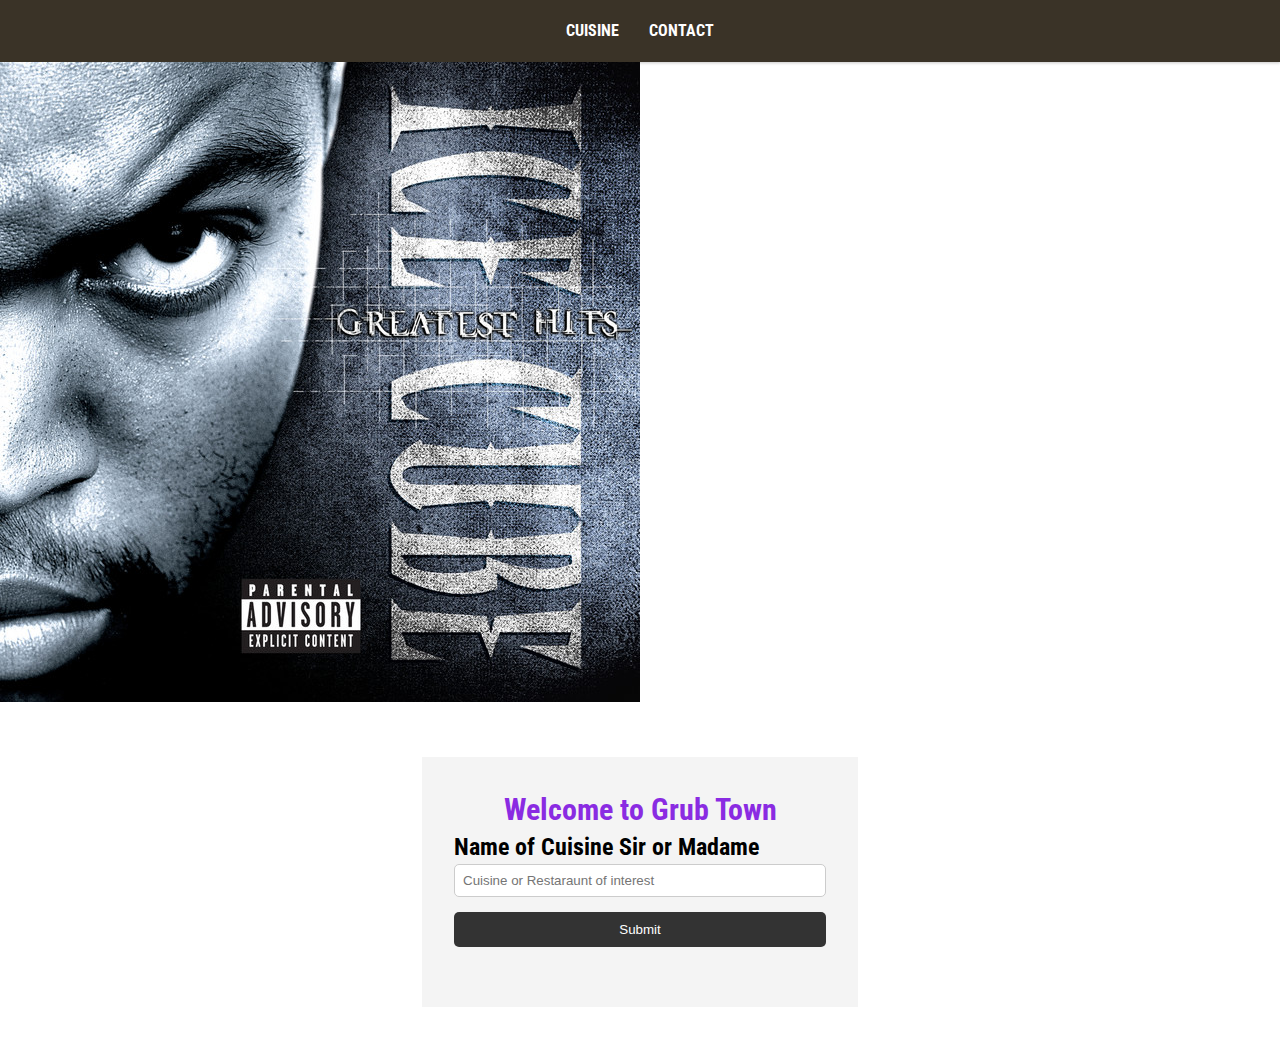
==== index.html @ 7eaac703 "completed navbar" ====
<!DOCTYPE html>
<html lang="en">
<head>
    <link rel="stylesheet" type="text/css" href="css/style.css">
    <meta charset="UTF-8">
    <meta name="viewport" content="width=device-width",
    initial-scale="1.0">
    <meta http-equiv="X-UA-Compatible" content="ie=edge">
    <title>FOOD NIGHTMARE BEGINS</title>
</head>

<body> 
    <!-- Rather than using a single img and changing the source... cycle through divs and change the background-->
    <nav class = "navbar">
        <div class="navbar-container"> <!-- The content of the navbar needs to be contained into a certain width, we can ctroll this with css-->
            <ul class="navbar-nav">
                <li>
                    <a href="#entering_restaraunt">CUISINE</a>
                </li>
                <li>
                    <a href="#">CONTACT</a>
                </li>
         </ul>
        </div>
    </nav>
    <img id="banner"> <!-- Should probably use an image here, not sure how to use the header and change source -->
    <header>
    <!-- Using CSS can add img as a style and do other styling here to -->
    <!-- food image can go here and look into... getting rotating image-->
        
    
    <!-- header {
        background: url("/Images/bakemock.jpg") no-repeat center;
        background-size: 100% 100%;
        height: 630px;
    }
    html, body {
        padding:0px;
        margin:0px;
    } -->
    <!-- What does height have to do with this and will it allow for scrolling down? -->
    </header>
    
    <!-- Entering the name of restaruant -->
    <section class="container">
        <!-- TODO -->
        <!-- Follow the login and password style to enter enter_restaraunts
        Have grubtown instead of being the website heading put it inside box
         -->
        <form id="entering_restaraunt">
            <div class="title">
                <h1> Welcome to Grub Town </h1>
            </div>
            <div>
                <h2 for="rname"> Name of Cuisine Sir or Madame </h2>
            </div>
            <div>
                <input id="rname" type="text" placeholder="Cuisine or Restaraunt of interest" name="rname"/> <br />
            </div>
            <div>
                <!-- blackout the btn when clicked -->
                <input class="food-btn" type="submit" value="Submit"/><br />
            </div>
        </form>
    </section>
    <script src="enter_restaraunts.js"></script>
    <script src="image_slides.js"></script>
</body>
</html>
---- css/style.css ----
@import url('https://fonts.googleapis.com/css2?family=Roboto+Condensed:wght@400;600;700&display=swap');

--root {
  --color-primary: fff;
  --color-extra: #2c8668;
}

* {
  box-sizing: border-box;
  margin: 0;
  padding: 0;
}
/* by default there is a little bit of margin and padding on the edges of a website and by using star it applies this base property to al the containers i guess */

html, body {
  font-family: 'Roboto Condensed', sans-serif;
  line-height: 1.4;
  color: #fff;
}

.navbar {
    width: 100%;
    height: auto;
    background-color: #3a3327;
    padding: 20px;
    box-shadow: 0 1px 3px rgb(0 0 0 / 10%), 0 2px 2px rgb(0 0 0 / 6%),
    0 0 2px rgb(0 0 0 / 7%);
  }

.navbar-container {
  /* We want this navbar container as a flex box not in flex with other things */
  text-align: center;
  justify-content: flex-start;
  
}

.navbar ul {
  list-style: none;
 
  display: inline-flex;
}

.navbar li {
  margin : 0 15px;
  font-weight: bold;
}

.navbar-nav a {
  color: #fff;
  text-decoration: none;
}

.navbar-nav a:hover {
  color: #918d8d;
}

/* .btn-inverted {
  display: inline-block;
  background: none;
  border-style: solid;
  border-width: 1px;
  border-radius: 50px;
  padding: 7px 16px;
  font-weight: 600;
  line-height: 1.2;
  text-align: center;
  -webkit-text-decoration: none;
  text-decoration: none;
  transition: all .2s ease;
  transition: var(--buttonTransition);
} */

.title h1{
    font-size: 30px;
    color: blueviolet;
    text-emphasis-color: Black;
    text-align: center
}

.container {
    margin: auto;
    width: 500px;
    overflow: auto;
    padding: 3rem 2rem;
    
  }

/* #banner {
  background: url("/Images/bakemock.jpg") no-repeat center;
  background-size: 100% 100%;
  height: 630px;
} */

#entering_restaraunt {
    padding: 2rem;
    width: 100%;
    background-color: #f4f4f4;
}

#entering_restaraunt label {
    margin-left: 5px;
}

#entering_restaraunt h2 {
  color: #000;
}

#entering_restaraunt input[type='text'] {
  width: 100%;
  padding: 8px;
  margin-bottom: 10px;
  border-radius: 5px;
  border: 1px solid #ccc;
  
}

/* Get AlternateGotNo2D,Pretendard font working and add the underbar hover animation */
.food-btn {
    display: block;
    width: 100%;
    padding: 10px 15px;
    border: 0;
    background: #333;
    color: #fff;
    border-radius: 5px;
    margin: 5px 0;
  }

  .food-btn:hover {
    background: #444;
  }
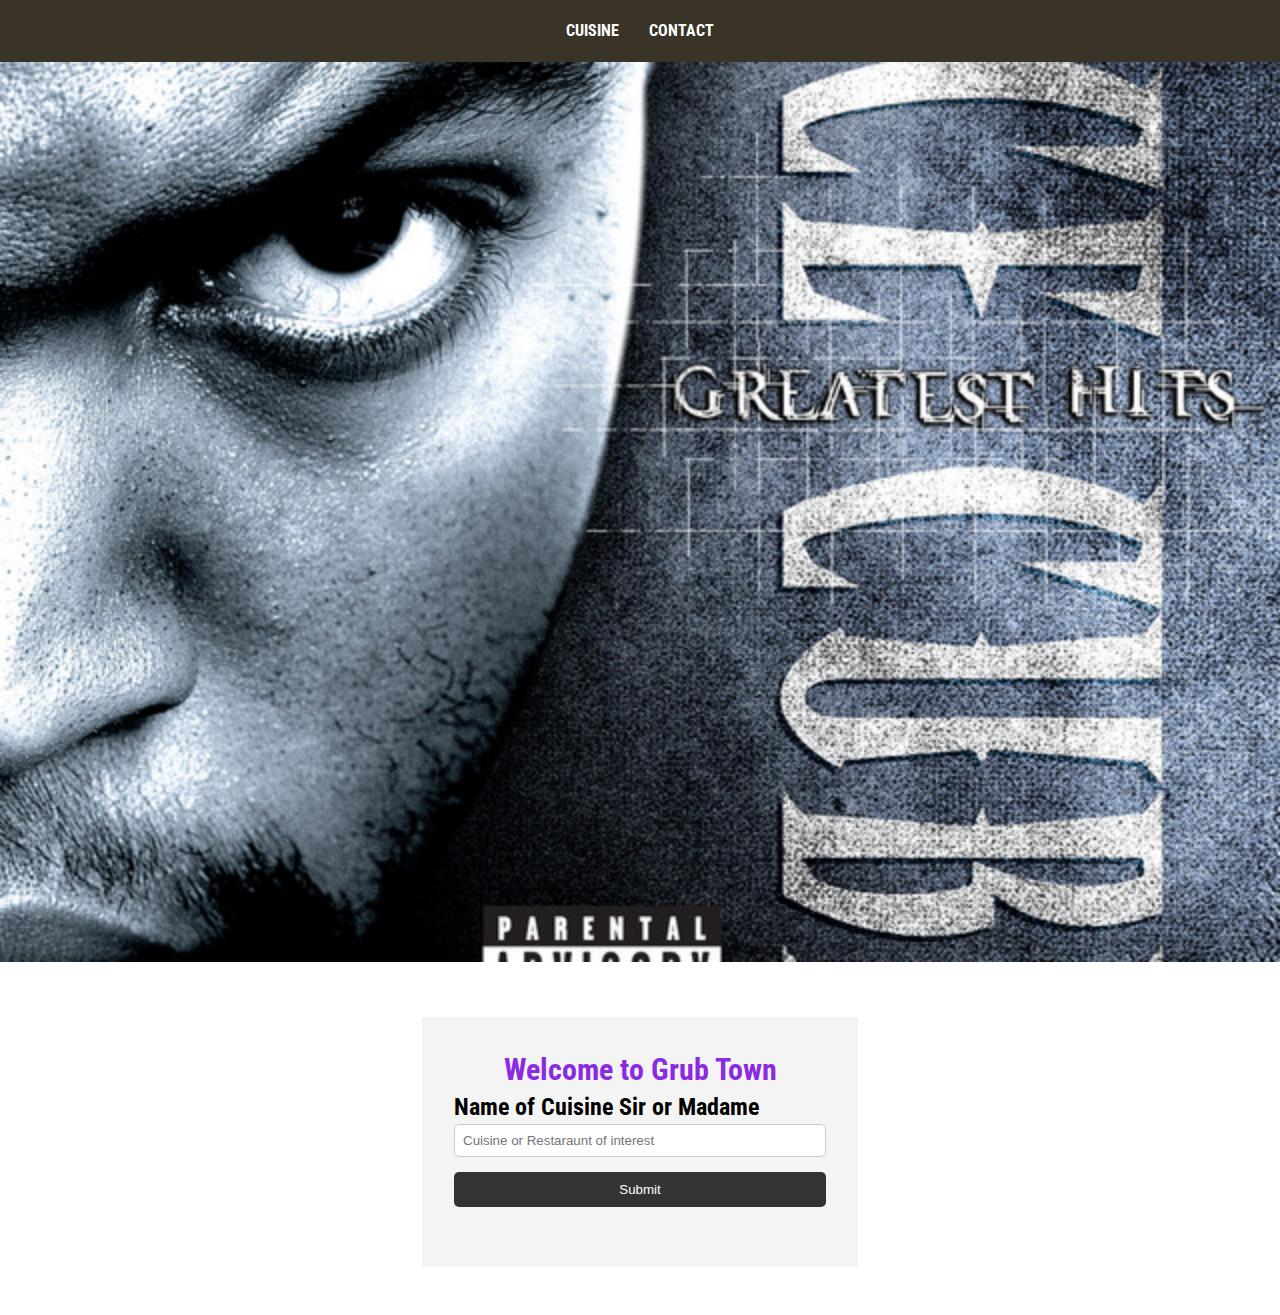
==== commit 75e59cc6: "working on navbar transitions" ====
--- a/index.html
+++ b/index.html
@@ -23,6 +23,8 @@
          </ul>
         </div>
     </nav>
+    <!-- <div class="main-banner-image main-banner-image-pc"
+     style="height:100vh;background-size:cover;background-position:center;background-image: url(/web/upload/131/image/02_0328.jpg);"></div> -->
     <img id="banner"> <!-- Should probably use an image here, not sure how to use the header and change source -->
     <header>
     <!-- Using CSS can add img as a style and do other styling here to -->
--- a/css/style.css
+++ b/css/style.css
@@ -16,6 +16,14 @@
   font-family: 'Roboto Condensed', sans-serif;
   line-height: 1.4;
   color: #fff;
+}
+
+#banner {
+  width: 100%;
+  height: 100vh;
+  object-fit: cover;
+  background-size: cover;
+  background-position: center;
 }
 
 .navbar {
@@ -48,10 +56,40 @@
 .navbar-nav a {
   color: #fff;
   text-decoration: none;
+  transition: transform 300ms ease-in-out;
+  transform-origin: left;
 }
 
+.navbar-nav::before {
+  content: '';
+  position: absolute;
+  top: 0;
+  left: 0;
+  bottom: 0;
+  right: 0;
+  border-radius: 1px;
+  border-bottom-width: 1px;
+  border-bottom-style: solid;
+  z-index: -1;
+
+  transition: transform 300ms ease-in-out;
+  transform: scaleX(0);
+  transform-origin: left;
+}
+
+.navbar-nav:hover::before,
+.navbar-nav:focus::before {
+  transform: scaleX(1);
+}
+
+.navbar-nav {
+  transition: color 300ms ease-in-out;
+  z-index: 1;
+}
 .navbar-nav a:hover {
-  color: #918d8d;
+  border-radius: 1px;
+  border-bottom-width: 1px;
+  border-bottom-style: solid;
 }
 
 /* .btn-inverted {
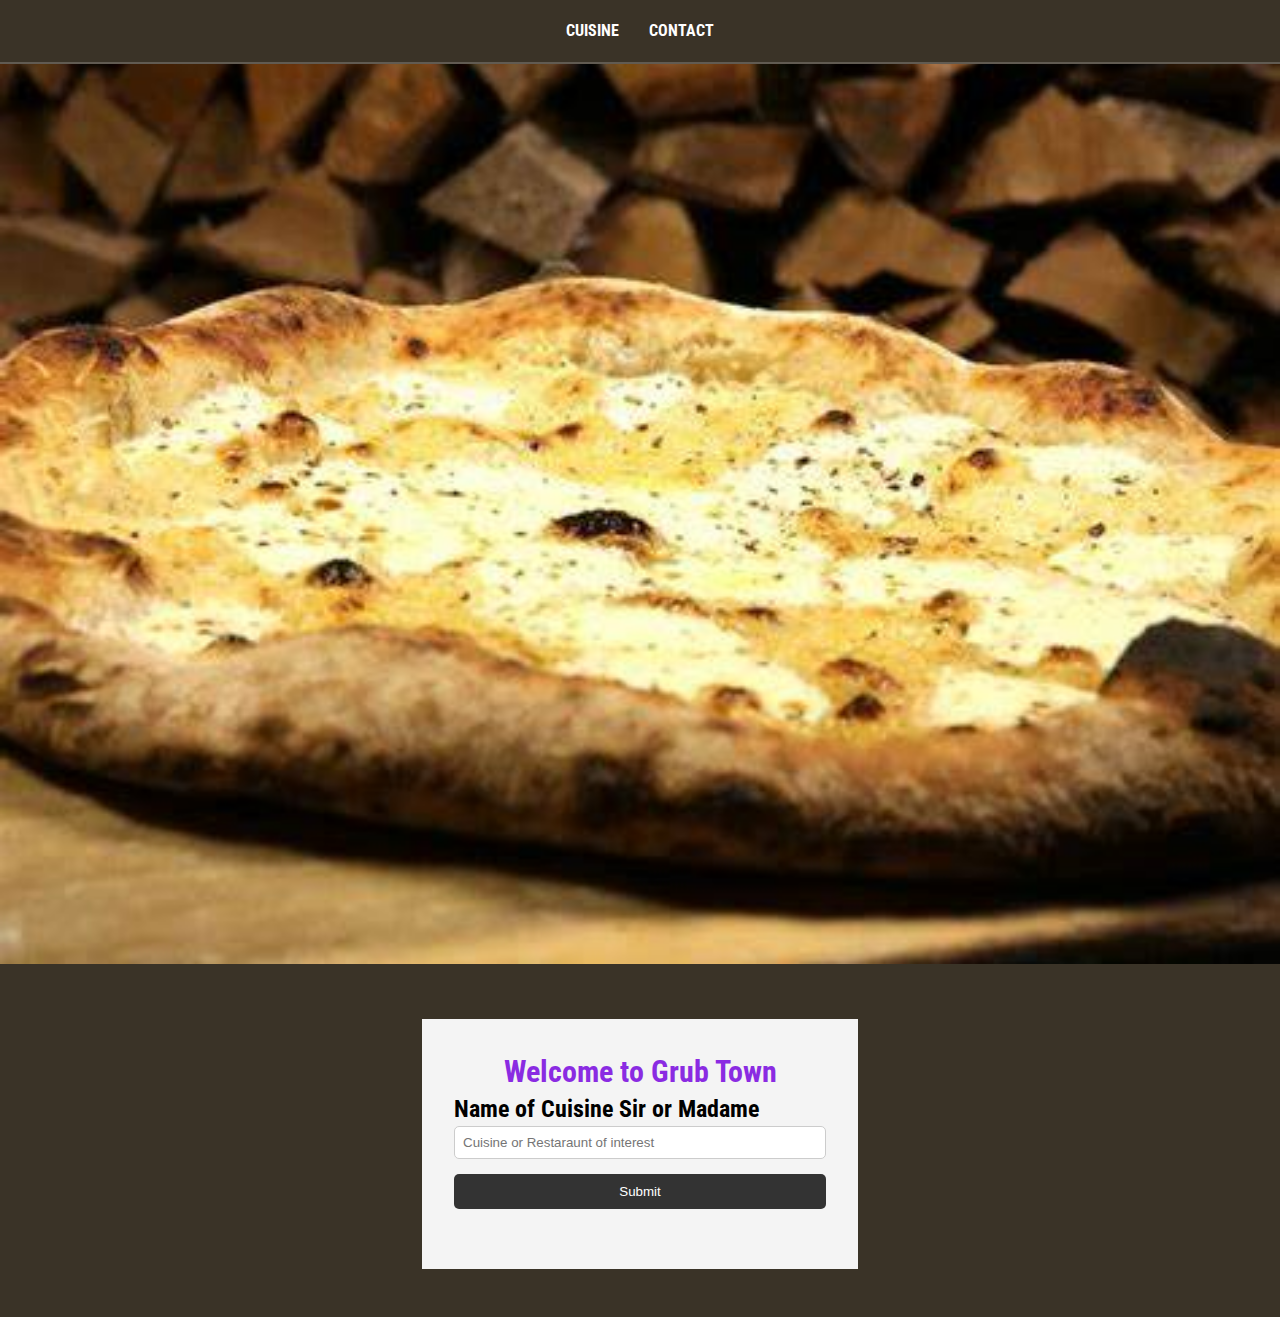
==== commit 89e3dab8: "footer changes" ====
--- a/index.html
+++ b/index.html
@@ -23,25 +23,8 @@
          </ul>
         </div>
     </nav>
-    <!-- <div class="main-banner-image main-banner-image-pc"
-     style="height:100vh;background-size:cover;background-position:center;background-image: url(/web/upload/131/image/02_0328.jpg);"></div> -->
-    <img id="banner"> <!-- Should probably use an image here, not sure how to use the header and change source -->
-    <header>
-    <!-- Using CSS can add img as a style and do other styling here to -->
-    <!-- food image can go here and look into... getting rotating image-->
-        
-    
-    <!-- header {
-        background: url("/Images/bakemock.jpg") no-repeat center;
-        background-size: 100% 100%;
-        height: 630px;
-    }
-    html, body {
-        padding:0px;
-        margin:0px;
-    } -->
-    <!-- What does height have to do with this and will it allow for scrolling down? -->
-    </header>
+   
+    <img id="banner"> 
     
     <!-- Entering the name of restaruant -->
     <section class="container">
@@ -67,6 +50,9 @@
     </section>
     <script src="enter_restaraunts.js"></script>
     <script src="image_slides.js"></script>
+    <footer class="footer"> 
+        
+    </footer>
 </body>
 </html>
 
--- a/css/style.css
+++ b/css/style.css
@@ -15,7 +15,7 @@
 html, body {
   font-family: 'Roboto Condensed', sans-serif;
   line-height: 1.4;
-  color: #fff;
+  background-color: #3a3327;
 }
 
 #banner {
@@ -31,9 +31,8 @@
     height: auto;
     background-color: #3a3327;
     padding: 20px;
-    box-shadow: 0 1px 3px rgb(0 0 0 / 10%), 0 2px 2px rgb(0 0 0 / 6%),
-    0 0 2px rgb(0 0 0 / 7%);
-  }
+    border-bottom: 2px solid rgba(255, 255, 255, 0.2);
+}
 
 .navbar-container {
   /* We want this navbar container as a flex box not in flex with other things */
@@ -82,31 +81,10 @@
   transform: scaleX(1);
 }
 
-.navbar-nav {
+.navbar-nav a{
   transition: color 300ms ease-in-out;
   z-index: 1;
 }
-.navbar-nav a:hover {
-  border-radius: 1px;
-  border-bottom-width: 1px;
-  border-bottom-style: solid;
-}
-
-/* .btn-inverted {
-  display: inline-block;
-  background: none;
-  border-style: solid;
-  border-width: 1px;
-  border-radius: 50px;
-  padding: 7px 16px;
-  font-weight: 600;
-  line-height: 1.2;
-  text-align: center;
-  -webkit-text-decoration: none;
-  text-decoration: none;
-  transition: all .2s ease;
-  transition: var(--buttonTransition);
-} */
 
 .title h1{
     font-size: 30px;
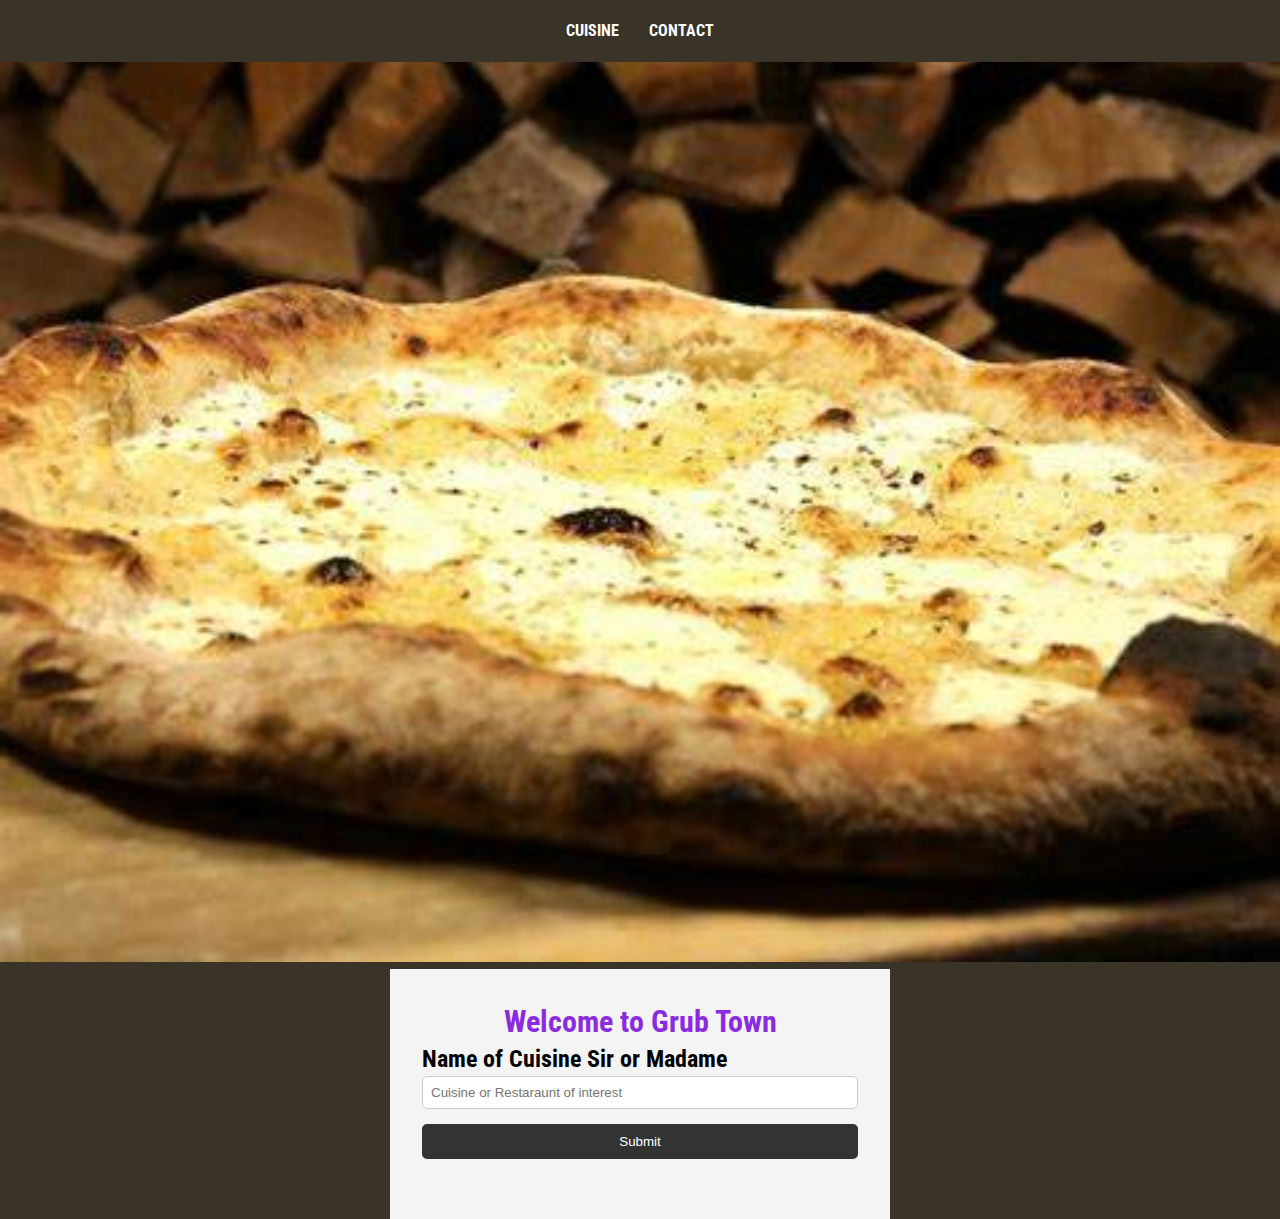
==== commit fb9b66a2: "image container changes" ====
--- a/index.html
+++ b/index.html
@@ -24,7 +24,7 @@
         </div>
     </nav>
    
-    <img id="banner"> 
+   
     
     <!-- Entering the name of restaruant -->
     <section class="container">
@@ -32,6 +32,7 @@
         <!-- Follow the login and password style to enter enter_restaraunts
         Have grubtown instead of being the website heading put it inside box
          -->
+        <img id="banner">  
         <form id="entering_restaraunt">
             <div class="title">
                 <h1> Welcome to Grub Town </h1>
--- a/css/style.css
+++ b/css/style.css
@@ -18,21 +18,14 @@
   background-color: #3a3327;
 }
 
-#banner {
-  width: 100%;
-  height: 100vh;
-  object-fit: cover;
-  background-size: cover;
-  background-position: center;
-}
-
 .navbar {
     width: 100%;
     height: auto;
     background-color: #3a3327;
     padding: 20px;
-    border-bottom: 2px solid rgba(255, 255, 255, 0.2);
-}
+    /* box-shadow: 0 1px 3px rgb(0 0 0 / 10%), 0 2px 2px rgb(0 0 0 / 6%),
+    0 0 2px rgb(0 0 0 / 7%); */
+  }
 
 .navbar-container {
   /* We want this navbar container as a flex box not in flex with other things */
@@ -81,10 +74,31 @@
   transform: scaleX(1);
 }
 
-.navbar-nav a{
+.navbar-nav {
   transition: color 300ms ease-in-out;
   z-index: 1;
 }
+.navbar-nav a:hover {
+  border-radius: 1px;
+  border-bottom-width: 1px;
+  border-bottom-style: solid;
+}
+
+/* .btn-inverted {
+  display: inline-block;
+  background: none;
+  border-style: solid;
+  border-width: 1px;
+  border-radius: 50px;
+  padding: 7px 16px;
+  font-weight: 600;
+  line-height: 1.2;
+  text-align: center;
+  -webkit-text-decoration: none;
+  text-decoration: none;
+  transition: all .2s ease;
+  transition: var(--buttonTransition);
+} */
 
 .title h1{
     font-size: 30px;
@@ -95,21 +109,21 @@
 
 .container {
     margin: auto;
-    width: 500px;
     overflow: auto;
-    padding: 3rem 2rem;
-    
   }
 
-/* #banner {
-  background: url("/Images/bakemock.jpg") no-repeat center;
-  background-size: 100% 100%;
-  height: 630px;
-} */
+#banner {
+  width: 100%;
+  height: 100vh;
+  object-fit: cover;
+  background-size: cover;
+  background-position: center;
+}
 
 #entering_restaraunt {
     padding: 2rem;
-    width: 100%;
+    margin: auto;
+    width: 500px;
     background-color: #f4f4f4;
 }
 
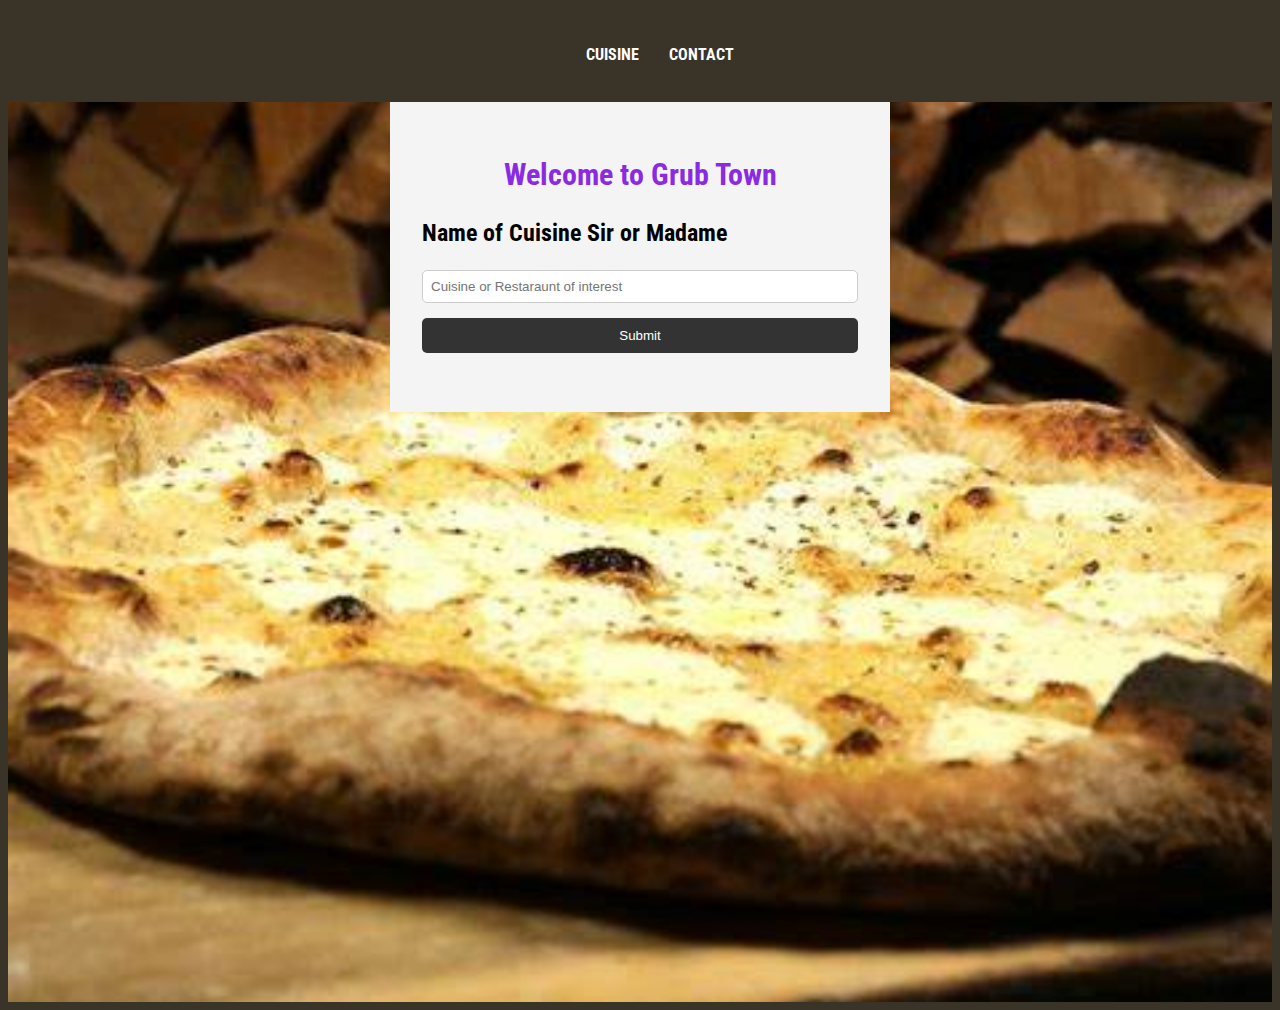
==== commit ff1a61ec: "background image changes with centered container" ====
--- a/index.html
+++ b/index.html
@@ -1,59 +1,54 @@
 <!DOCTYPE html>
 <html lang="en">
-<head>
-    <link rel="stylesheet" type="text/css" href="css/style.css">
-    <meta charset="UTF-8">
-    <meta name="viewport" content="width=device-width",
-    initial-scale="1.0">
-    <meta http-equiv="X-UA-Compatible" content="ie=edge">
-    <title>FOOD NIGHTMARE BEGINS</title>
-</head>
+    <head>
+        <link rel="stylesheet" type="text/css" href="css/style.css">
+        <meta charset="UTF-8">
+        <meta name="viewport" content="width=device-width",
+        initial-scale="1.0">
+        <meta http-equiv="X-UA-Compatible" content="ie=edge">
+        <title>FOOD NIGHTMARE BEGINS</title>
+    </head>
 
-<body> 
-    <!-- Rather than using a single img and changing the source... cycle through divs and change the background-->
-    <nav class = "navbar">
-        <div class="navbar-container"> <!-- The content of the navbar needs to be contained into a certain width, we can ctroll this with css-->
-            <ul class="navbar-nav">
-                <li>
-                    <a href="#entering_restaraunt">CUISINE</a>
-                </li>
-                <li>
-                    <a href="#">CONTACT</a>
-                </li>
-         </ul>
+    <body> 
+        <!-- Rather than using a single img and changing the source... cycle through divs and change the background-->
+        <nav class = "navbar">
+            <div class="navbar-container"> <!-- The content of the navbar needs to be contained into a certain width, we can ctroll this with css-->
+                <ul class="navbar-nav">
+                    <li>
+                        <a href="#entering_restaraunt">CUISINE</a>
+                    </li>
+                    <li>
+                        <a href="#">CONTACT</a>
+                    </li>
+            </ul>
+            </div>
+        </nav>
+        <!-- Entering the name of restaruant -->
+        <div class="container" id="er_container">
+            <!-- TODO -->
+            <!-- Follow the login and password style to enter enter_restaraunts
+            Have grubtown instead of being the website heading put it inside box
+            -->
+            <!-- <img id="banner">   -->
+            <form id="entering_restaraunt">
+                <div class="title">
+                    <h1> Welcome to Grub Town </h1>
+                </div>
+                <div>
+                    <h2 for="rname"> Name of Cuisine Sir or Madame </h2>
+                </div>
+                <div>
+                    <input id="rname" type="text" placeholder="Cuisine or Restaraunt of interest" name="rname"/> <br />
+                </div>
+                <div>
+                    <!-- blackout the btn when clicked -->
+                    <input class="food-btn" type="submit" value="Submit"/><br />
+                </div>
+            </form>
         </div>
-    </nav>
-   
-   
-    
-    <!-- Entering the name of restaruant -->
-    <section class="container">
-        <!-- TODO -->
-        <!-- Follow the login and password style to enter enter_restaraunts
-        Have grubtown instead of being the website heading put it inside box
-         -->
-        <img id="banner">  
-        <form id="entering_restaraunt">
-            <div class="title">
-                <h1> Welcome to Grub Town </h1>
-            </div>
-            <div>
-                <h2 for="rname"> Name of Cuisine Sir or Madame </h2>
-            </div>
-            <div>
-                <input id="rname" type="text" placeholder="Cuisine or Restaraunt of interest" name="rname"/> <br />
-            </div>
-            <div>
-                <!-- blackout the btn when clicked -->
-                <input class="food-btn" type="submit" value="Submit"/><br />
-            </div>
-        </form>
-    </section>
-    <script src="enter_restaraunts.js"></script>
-    <script src="image_slides.js"></script>
-    <footer class="footer"> 
-        
-    </footer>
-</body>
+        <script src="image_slides.js"></script>
+        <script src="enter_restaraunts.js"></script>
+    </body>
 </html>
 
+
--- a/css/style.css
+++ b/css/style.css
@@ -7,8 +7,8 @@
 
 * {
   box-sizing: border-box;
-  margin: 0;
-  padding: 0;
+  /* margin: 0;
+  padding: 0; */
 }
 /* by default there is a little bit of margin and padding on the edges of a website and by using star it applies this base property to al the containers i guess */
 
@@ -108,8 +108,12 @@
 }
 
 .container {
+    width: 100%;
+    height: 100vh;
     margin: auto;
     overflow: auto;
+    background-size: cover;
+    background-position: center;
   }
 
 #banner {
@@ -121,8 +125,9 @@
 }
 
 #entering_restaraunt {
+  position: center;
     padding: 2rem;
-    margin: auto;
+    margin: 0px auto;
     width: 500px;
     background-color: #f4f4f4;
 }
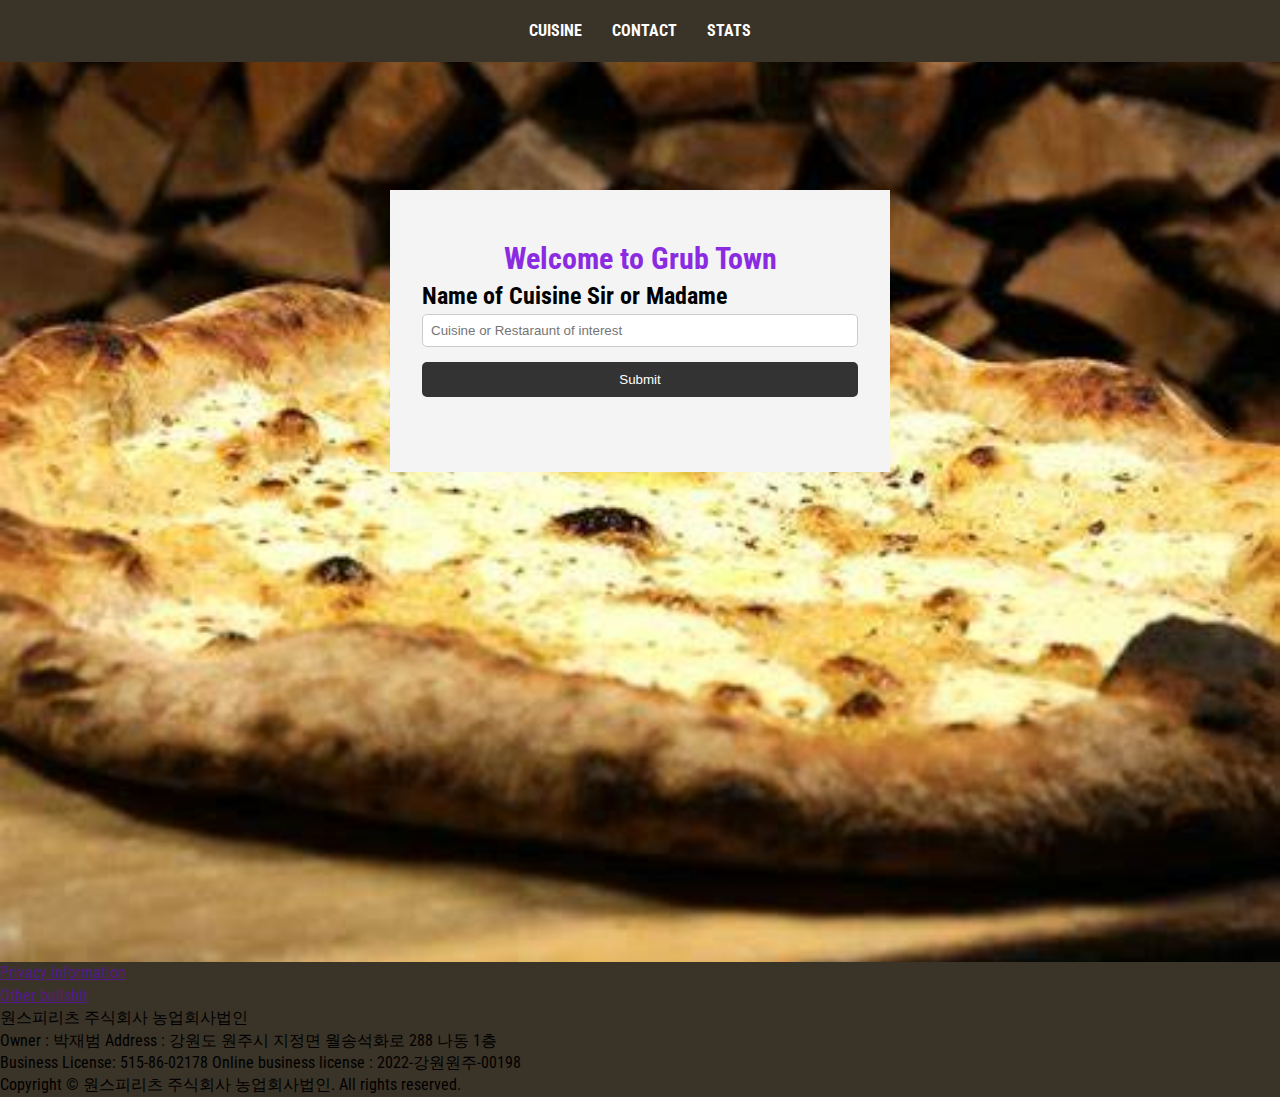
==== commit 6683d3e8: "working on footer" ====
--- a/index.html
+++ b/index.html
@@ -11,7 +11,7 @@
 
     <body> 
         <!-- Rather than using a single img and changing the source... cycle through divs and change the background-->
-        <nav class = "navbar">
+        <nav class="navbar">
             <div class="navbar-container"> <!-- The content of the navbar needs to be contained into a certain width, we can ctroll this with css-->
                 <ul class="navbar-nav">
                     <li>
@@ -19,6 +19,9 @@
                     </li>
                     <li>
                         <a href="#">CONTACT</a>
+                    </li>
+                    <li>
+                        <a href="stats.html">STATS</a> <!-- This page will display the data... which foods you ate and cuisine and stuff -->
                     </li>
             </ul>
             </div>
@@ -46,6 +49,27 @@
                 </div>
             </form>
         </div>
+        <footer>
+            <div class="bottom-menu-wrapper">
+                <div class="bottom-menu-item">
+                    <p><a href="">Privacy information</a></p>
+                    <p><a href="">Other bullshit</a></p>
+                </div>     
+                <div class="footer-description">
+                    <p class="footer-title">원스피리츠 주식회사 농업회사법인</p>
+                    <p class="footer-info">
+                        <span>Owner : 박재범</span>
+                        <span>Address : 강원도 원주시 지정면 월송석화로 288 나동 1층</span>
+                    </p>
+                    <p class="footer-info">
+                        <span>Business License: 515-86-02178</span>
+                        <span>Online business license : 2022-강원원주-00198</span>
+                    </p>
+                    <p class="footer-info">Copyright © 원스피리츠 주식회사 농업회사법인. All rights reserved.</p>
+                </div>
+            </div>
+
+        </footer>
         <script src="image_slides.js"></script>
         <script src="enter_restaraunts.js"></script>
     </body>
--- a/css/style.css
+++ b/css/style.css
@@ -7,8 +7,8 @@
 
 * {
   box-sizing: border-box;
-  /* margin: 0;
-  padding: 0; */
+  margin: 0;
+  padding: 0;
 }
 /* by default there is a little bit of margin and padding on the edges of a website and by using star it applies this base property to al the containers i guess */
 
@@ -125,9 +125,9 @@
 }
 
 #entering_restaraunt {
-  position: center;
-    padding: 2rem;
-    margin: 0px auto;
+    position: center;
+    padding: 3rem 2rem;
+    margin: 10% auto;
     width: 500px;
     background-color: #f4f4f4;
 }
@@ -161,9 +161,19 @@
     margin: 5px 0;
   }
 
-  .food-btn:hover {
-    background: #444;
-  }
+.food-btn:hover {
+  background: #444;
+}
 
-
-  +.footer {
+  width: 100%;
+    text-align: left;
+    line-height: 1.5;
+    position: absolute;
+    bottom: 0;
+    left: 0;
+    float: left;
+    z-index: 2;
+    padding: 2em 0;
+  background-color: #3a3327;
+}
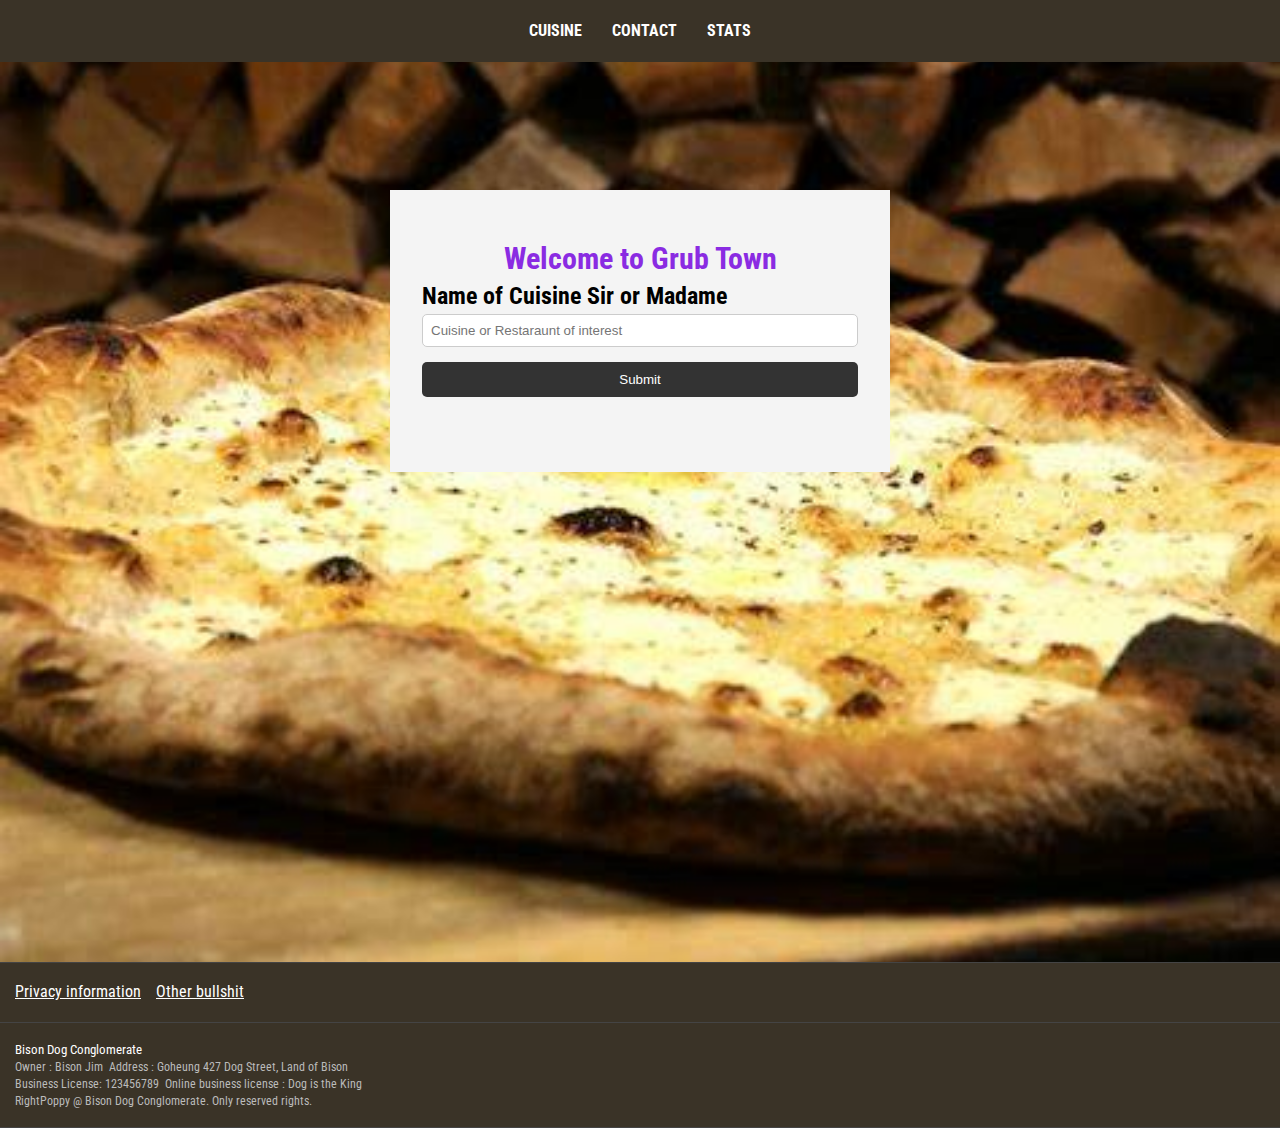
==== commit 6e7c0af1: "completed navbar" ====
--- a/index.html
+++ b/index.html
@@ -55,20 +55,19 @@
                     <p><a href="">Privacy information</a></p>
                     <p><a href="">Other bullshit</a></p>
                 </div>     
-                <div class="footer-description">
-                    <p class="footer-title">원스피리츠 주식회사 농업회사법인</p>
-                    <p class="footer-info">
-                        <span>Owner : 박재범</span>
-                        <span>Address : 강원도 원주시 지정면 월송석화로 288 나동 1층</span>
-                    </p>
-                    <p class="footer-info">
-                        <span>Business License: 515-86-02178</span>
-                        <span>Online business license : 2022-강원원주-00198</span>
-                    </p>
-                    <p class="footer-info">Copyright © 원스피리츠 주식회사 농업회사법인. All rights reserved.</p>
-                </div>
             </div>
-
+            <div class="footer-description">
+                <p class="footer-title">Bison Dog Conglomerate</p>
+                <p class="footer-info">
+                    <span>Owner : Bison Jim</span>
+                    <span>Address : Goheung 427 Dog Street, Land of Bison</span>
+                </p>
+                <p class="footer-info">
+                    <span>Business License: 123456789</span>
+                    <span>Online business license : Dog is the King</span>
+                </p>
+                <p class="footer-info">RightPoppy @ Bison Dog Conglomerate. Only reserved rights.</p>
+            </div>
         </footer>
         <script src="image_slides.js"></script>
         <script src="enter_restaraunts.js"></script>
--- a/css/style.css
+++ b/css/style.css
@@ -19,12 +19,12 @@
 }
 
 .navbar {
-    width: 100%;
-    height: auto;
-    background-color: #3a3327;
-    padding: 20px;
-    /* box-shadow: 0 1px 3px rgb(0 0 0 / 10%), 0 2px 2px rgb(0 0 0 / 6%),
-    0 0 2px rgb(0 0 0 / 7%); */
+  width: 100%;
+  height: auto;
+  background-color: #3a3327;
+  padding: 20px;
+  /* box-shadow: 0 1px 3px rgb(0 0 0 / 10%), 0 2px 2px rgb(0 0 0 / 6%),
+  0 0 2px rgb(0 0 0 / 7%); */
   }
 
 .navbar-container {
@@ -36,7 +36,6 @@
 
 .navbar ul {
   list-style: none;
- 
   display: inline-flex;
 }
 
@@ -167,13 +166,51 @@
 
 .footer {
   width: 100%;
-    text-align: left;
-    line-height: 1.5;
-    position: absolute;
-    bottom: 0;
-    left: 0;
-    float: left;
-    z-index: 2;
-    padding: 2em 0;
+  height: auto;
   background-color: #3a3327;
-}
+  padding: 20px;
+  
+} 
+
+.bottom-menu-wrapper {
+  padding-left: 15px;
+  border-top: 1px solid #444;
+  border-bottom: 1px solid #444;
+}
+
+.bottom-menu-item {
+  display: inline-flex;
+  padding: 18px 0; /* top and bottom paddings are 18px
+  right and left paddings are 0px */
+  justify-content: flex-start;
+  column-gap: 15px;
+}
+
+.bottom-menu-item a{
+  color: #fff;
+}
+
+.footer-description {
+  display: flex;
+  flex-direction: column;
+  border-bottom: 1px solid #444;
+  padding: 18px 0;
+  padding-left: 15px;
+  font-size: 0
+}
+
+.footer-title {
+  color: #fff;
+  font-size: 13px;
+}
+
+.footer-info {
+  display: inline-flex;
+  font-size: 12px;
+  color: #bbb;
+}
+
+.footer-info span {
+  margin-right: 6px;
+  color: #bbb;
+}
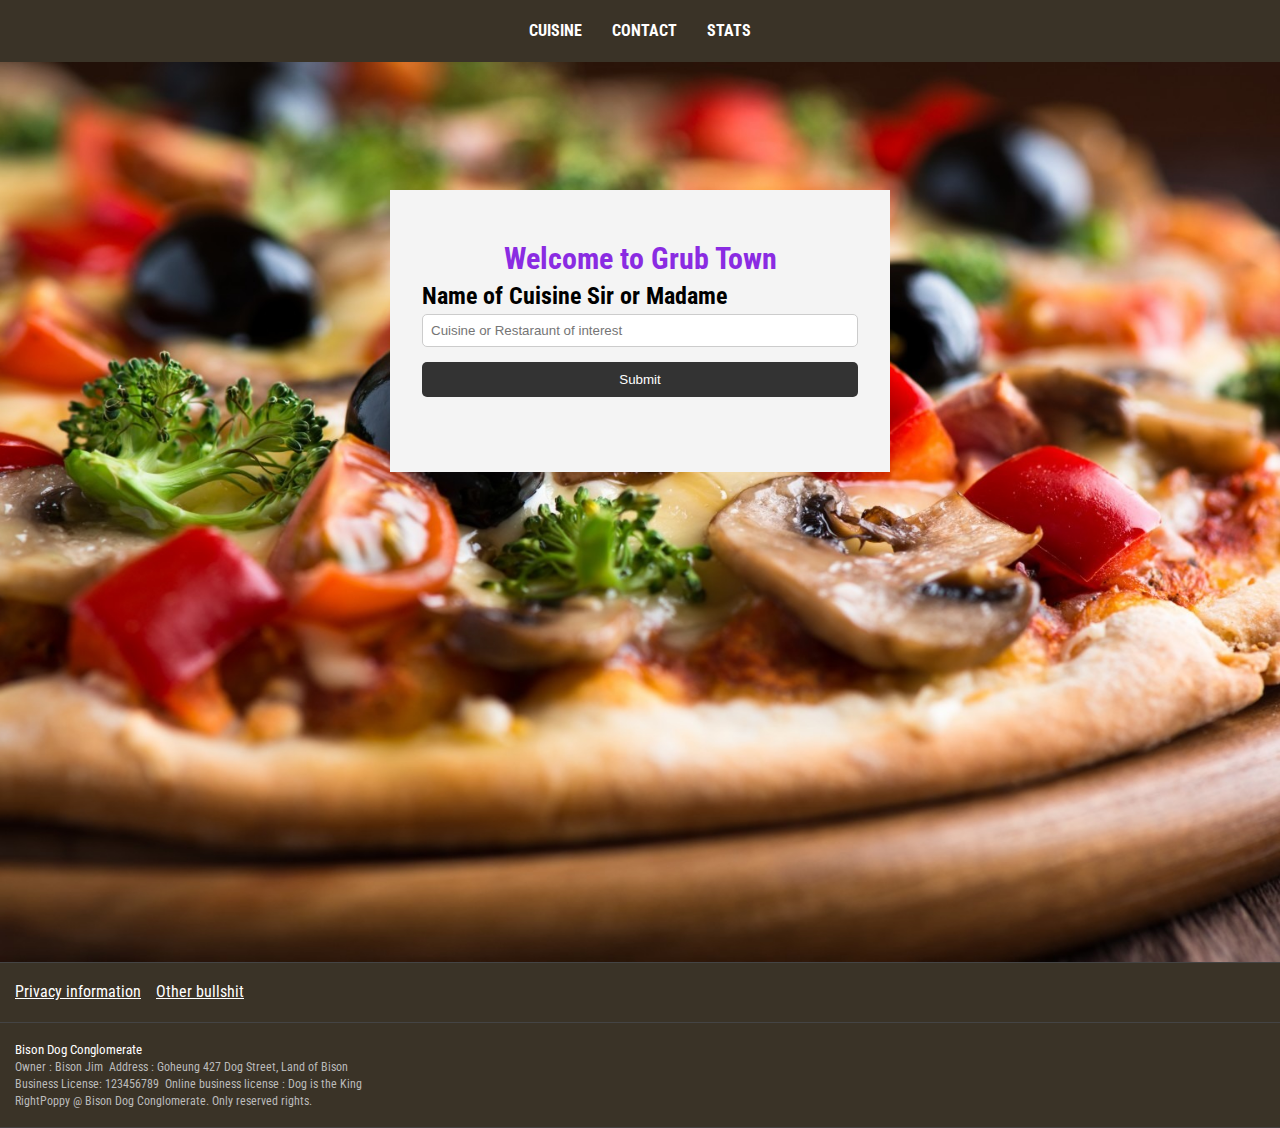
==== commit e926a1ad: "pizza pizza" ====
--- a/index.html
+++ b/index.html
@@ -11,7 +11,7 @@
 
     <body> 
         <!-- Rather than using a single img and changing the source... cycle through divs and change the background-->
-        <nav class="navbar">
+        <nav class="navbar" id="nav">
             <div class="navbar-container"> <!-- The content of the navbar needs to be contained into a certain width, we can ctroll this with css-->
                 <ul class="navbar-nav">
                     <li>
@@ -71,6 +71,7 @@
         </footer>
         <script src="image_slides.js"></script>
         <script src="enter_restaraunts.js"></script>
+        <script src="navbar.js"></script>
     </body>
 </html>
 
